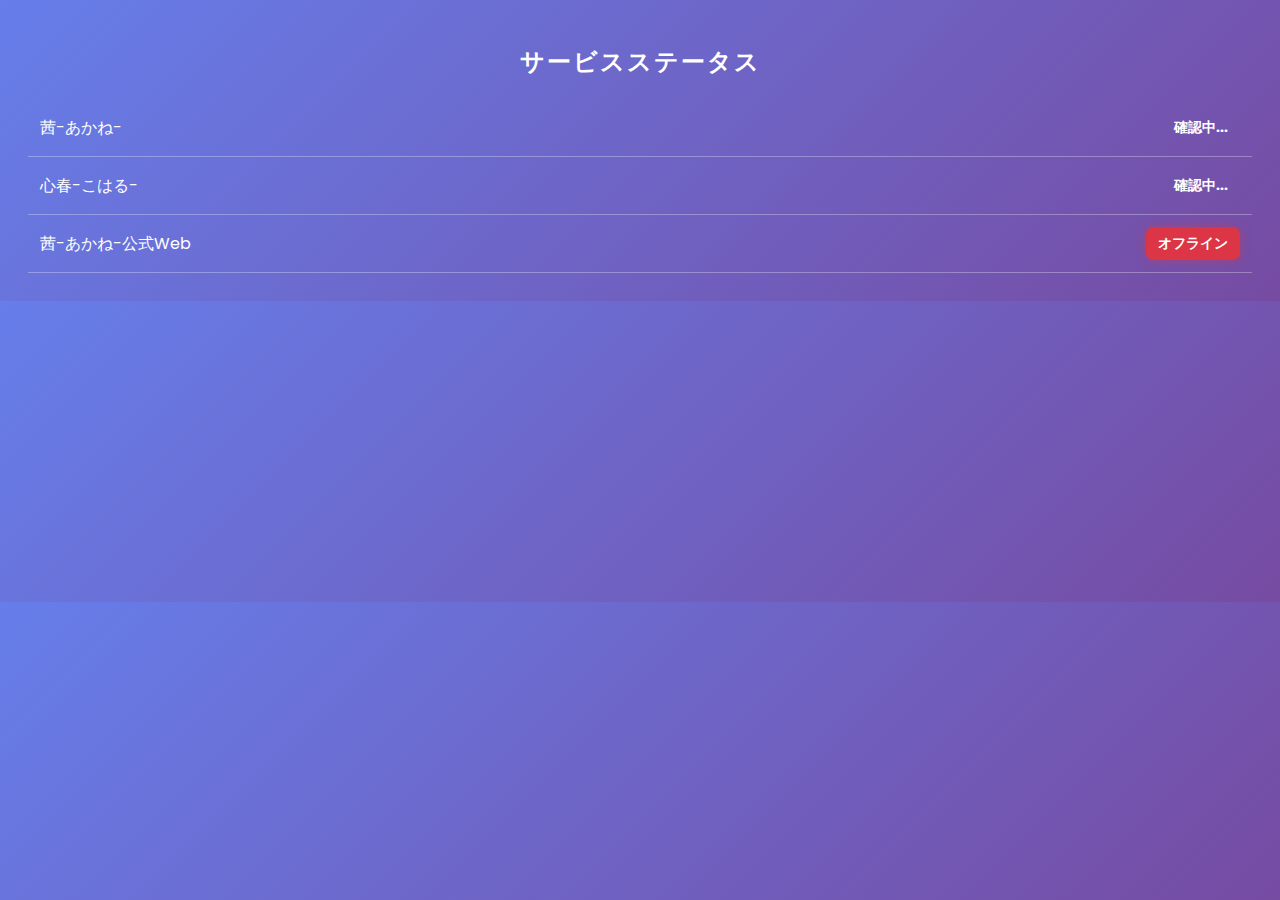
==== index.html @ b82a7595 "Add files via upload" ====
<!DOCTYPE html>
<html lang="ja">
<head>
    <meta charset="UTF-8">
    <meta name="viewport" content="width=device-width, initial-scale=1.0">
    <title>あおい サービスステータス</title>
    <link rel="stylesheet" href="styles.css">
</head>
<body>
    <h1>サービスステータス</h1>
    <div id="status-container">
        <div class="service">
            <span>茜-あかね-</span>
            <span id="discord-bot-status" class="status">確認中...</span>
        </div>
        <div class="service">
            <span>心春-こはる-</span>
            <span id="discord-bot-status" class="status">確認中...</span>
        </div>
        <div class="service">
            <span>茜-あかね-公式Web</span>
            <span id="github-pages-status" class="status">確認中...</span>
        </div>
    </div>
    <script src="script.js"></script>
</body>
</html>
---- styles.css ----
@import url('https://fonts.googleapis.com/css2?family=Poppins:wght@300;400;700&display=swap');

body {
    font-family: 'Poppins', sans-serif;
    text-align: center;
    background: linear-gradient(135deg, #667eea, #764ba2);
    color: white;
    padding: 20px;
}

.container {
    max-width: 500px;
    margin: 0 auto;
    background: rgba(255, 255, 255, 0.2);
    padding: 20px;
    border-radius: 12px;
    box-shadow: 0 4px 10px rgba(0, 0, 0, 0.2);
    backdrop-filter: blur(10px);
}

h1 {
    font-size: 24px;
    margin-bottom: 15px;
    text-transform: uppercase;
    letter-spacing: 2px;
}

#status-container {
    margin-top: 20px;
}

.service {
    display: flex;
    justify-content: space-between;
    align-items: center;
    padding: 12px;
    border-bottom: 1px solid rgba(255, 255, 255, 0.3);
}

.status {
    font-weight: bold;
    padding: 6px 12px;
    border-radius: 8px;
    font-size: 14px;
    transition: transform 0.3s ease-in-out, background 0.3s;
}

.status:hover {
    transform: scale(1.1);
}

.online {
    background: #28a745;
    color: white;
    box-shadow: 0 0 10px rgba(40, 167, 69, 0.5);
}

.offline {
    background: #dc3545;
    color: white;
    box-shadow: 0 0 10px rgba(220, 53, 69, 0.5);
}

.checking {
    background: #ffc107;
    color: black;
    box-shadow: 0 0 10px rgba(255, 193, 7, 0.5);
}
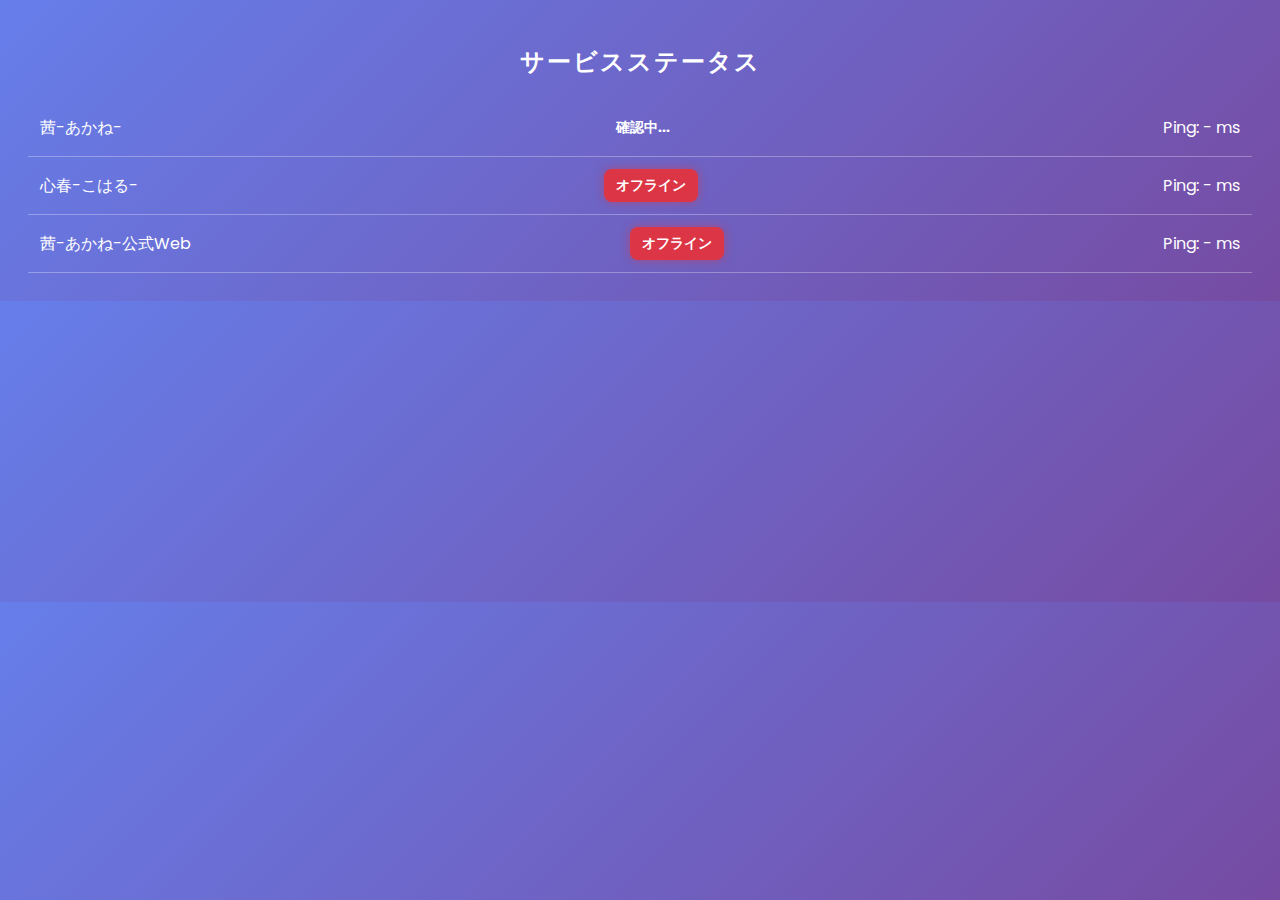
==== commit 693e17e8: "Update index.html" ====
--- a/index.html
+++ b/index.html
@@ -12,14 +12,17 @@
         <div class="service">
             <span>茜-あかね-</span>
             <span id="discord-bot-status" class="status">確認中...</span>
+            <span id="discord-bot-ping" class="ping">Ping: - ms</span>
         </div>
         <div class="service">
             <span>心春-こはる-</span>
-            <span id="discord-bot-status" class="status">確認中...</span>
+            <span id="discord-bot-status2" class="status">確認中...</span>
+            <span id="discord-bot-ping2" class="ping">Ping: - ms</span>
         </div>
         <div class="service">
             <span>茜-あかね-公式Web</span>
             <span id="github-pages-status" class="status">確認中...</span>
+            <span id="github-pages-ping" class="ping">Ping: - ms</span>
         </div>
     </div>
     <script src="script.js"></script>
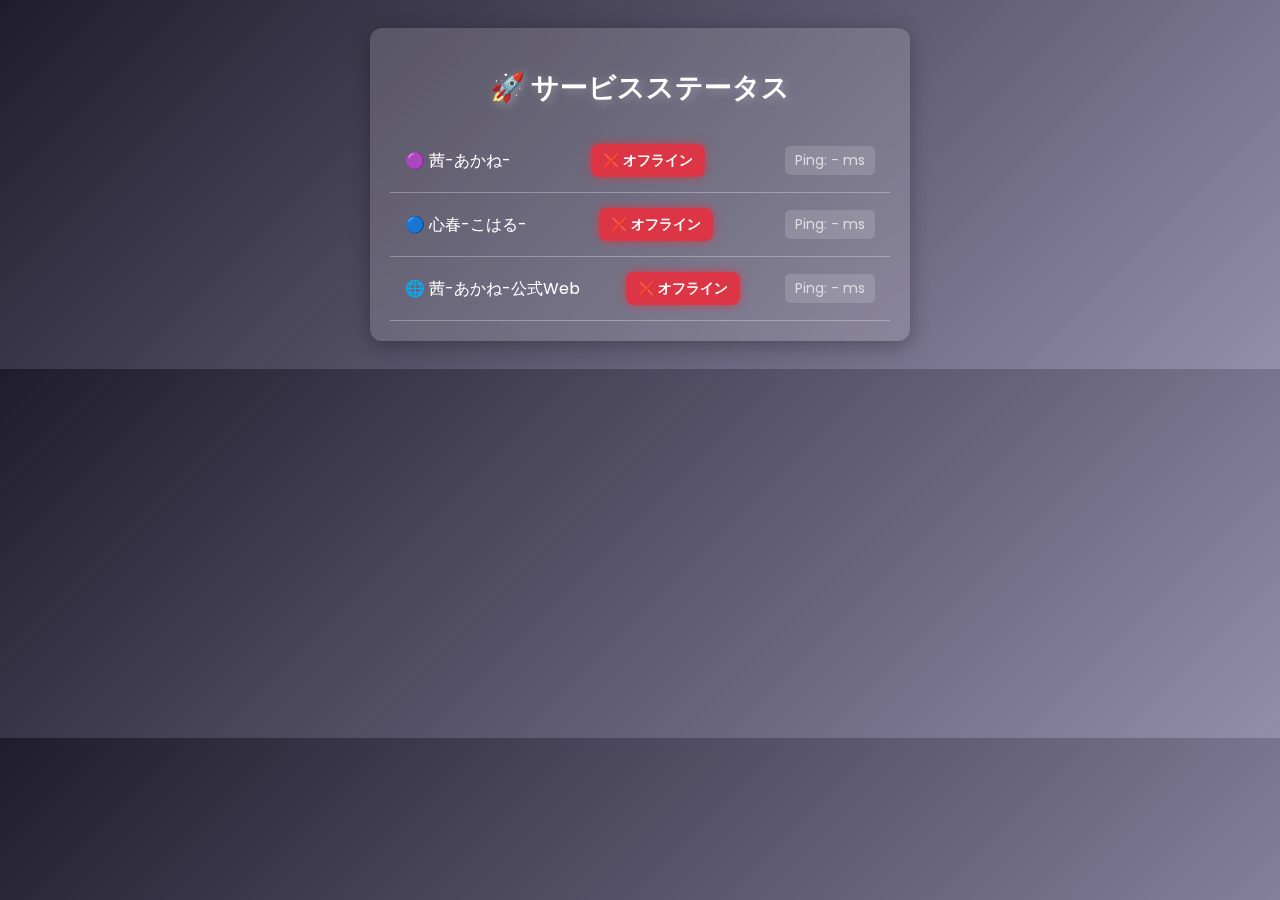
==== commit f75d9158: "もろもろ" ====
--- a/index.html
+++ b/index.html
@@ -7,22 +7,24 @@
     <link rel="stylesheet" href="styles.css">
 </head>
 <body>
-    <h1>サービスステータス</h1>
-    <div id="status-container">
-        <div class="service">
-            <span>茜-あかね-</span>
-            <span id="discord-bot-status" class="status">確認中...</span>
-            <span id="discord-bot-ping" class="ping">Ping: - ms</span>
-        </div>
-        <div class="service">
-            <span>心春-こはる-</span>
-            <span id="discord-bot-status2" class="status">確認中...</span>
-            <span id="discord-bot-ping2" class="ping">Ping: - ms</span>
-        </div>
-        <div class="service">
-            <span>茜-あかね-公式Web</span>
-            <span id="github-pages-status" class="status">確認中...</span>
-            <span id="github-pages-ping" class="ping">Ping: - ms</span>
+    <div class="container">
+        <h1>🚀 サービスステータス</h1>
+        <div id="status-container">
+            <div class="service">
+                <span>🟣 茜-あかね-</span>
+                <span id="discord-bot-status" class="status">確認中...</span>
+                <span id="discord-bot-ping" class="ping">Ping: - ms</span>
+            </div>
+            <div class="service">
+                <span>🔵 心春-こはる-</span>
+                <span id="discord-bot-status2" class="status">確認中...</span>
+                <span id="discord-bot-ping2" class="ping">Ping: - ms</span>
+            </div>
+            <div class="service">
+                <span>🌐 茜-あかね-公式Web</span>
+                <span id="github-pages-status" class="status">確認中...</span>
+                <span id="github-pages-ping" class="ping">Ping: - ms</span>
+            </div>
         </div>
     </div>
     <script src="script.js"></script>
--- a/styles.css
+++ b/styles.css
@@ -3,7 +3,7 @@
 body {
     font-family: 'Poppins', sans-serif;
     text-align: center;
-    background: linear-gradient(135deg, #667eea, #764ba2);
+    background: linear-gradient(135deg, #1f1c2c, #928dab);
     color: white;
     padding: 20px;
 }
@@ -11,18 +11,19 @@
 .container {
     max-width: 500px;
     margin: 0 auto;
-    background: rgba(255, 255, 255, 0.2);
+    background: rgba(255, 255, 255, 0.15);
     padding: 20px;
     border-radius: 12px;
-    box-shadow: 0 4px 10px rgba(0, 0, 0, 0.2);
-    backdrop-filter: blur(10px);
+    box-shadow: 0 4px 20px rgba(0, 0, 0, 0.3);
+    backdrop-filter: blur(15px);
+    animation: fadeIn 1s ease-in-out;
 }
 
 h1 {
-    font-size: 24px;
-    margin-bottom: 15px;
-    text-transform: uppercase;
-    letter-spacing: 2px;
+    font-size: 28px;
+    margin-bottom: 20px;
+    font-weight: 700;
+    text-shadow: 2px 2px 10px rgba(255, 255, 255, 0.3);
 }
 
 #status-container {
@@ -33,8 +34,13 @@
     display: flex;
     justify-content: space-between;
     align-items: center;
-    padding: 12px;
+    padding: 15px;
     border-bottom: 1px solid rgba(255, 255, 255, 0.3);
+    transition: transform 0.3s ease-in-out;
+}
+
+.service:hover {
+    transform: scale(1.05);
 }
 
 .status {
@@ -45,24 +51,46 @@
     transition: transform 0.3s ease-in-out, background 0.3s;
 }
 
-.status:hover {
-    transform: scale(1.1);
-}
-
 .online {
     background: #28a745;
     color: white;
-    box-shadow: 0 0 10px rgba(40, 167, 69, 0.5);
+    box-shadow: 0 0 10px rgba(40, 167, 69, 0.8);
 }
 
 .offline {
     background: #dc3545;
     color: white;
-    box-shadow: 0 0 10px rgba(220, 53, 69, 0.5);
+    box-shadow: 0 0 10px rgba(220, 53, 69, 0.8);
+}
+
+.maintenance {
+    background: #ff9800;
+    color: white;
+    box-shadow: 0 0 10px rgba(255, 152, 0, 0.8);
 }
 
 .checking {
-    background: #ffc107;
-    color: black;
-    box-shadow: 0 0 10px rgba(255, 193, 7, 0.5);
+    background: #17a2b8;
+    color: white;
+    box-shadow: 0 0 10px rgba(23, 162, 184, 0.8);
 }
+
+.ping {
+    font-size: 14px;
+    color: #ddd;
+    padding: 4px 10px;
+    border-radius: 5px;
+    background: rgba(255, 255, 255, 0.15);
+    transition: transform 0.2s;
+}
+
+.ping:hover {
+    transform: scale(1.1);
+    background: rgba(255, 255, 255, 0.3);
+}
+
+/* フェードインアニメーション */
+@keyframes fadeIn {
+    from { opacity: 0; transform: translateY(-10px); }
+    to { opacity: 1; transform: translateY(0); }
+}
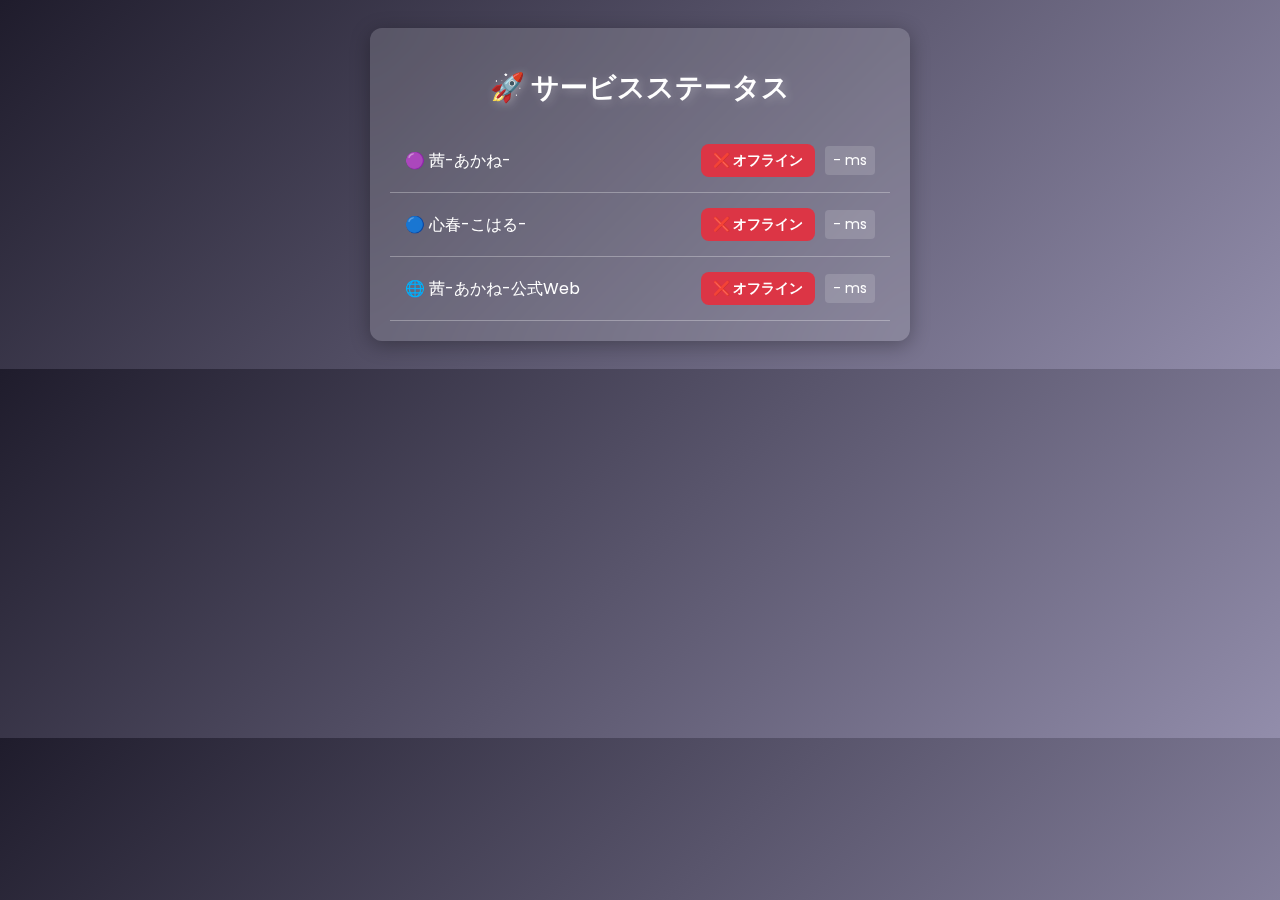
==== commit 8c9380f9: "もう一度" ====
--- a/index.html
+++ b/index.html
@@ -12,18 +12,24 @@
         <div id="status-container">
             <div class="service">
                 <span>🟣 茜-あかね-</span>
-                <span id="discord-bot-status" class="status">確認中...</span>
-                <span id="discord-bot-ping" class="ping">Ping: - ms</span>
+                <div class="status-container">
+                    <span id="discord-bot-status" class="status">確認中...</span>
+                    <span id="discord-bot-ping" class="ping">- ms</span>
+                </div>
             </div>
             <div class="service">
                 <span>🔵 心春-こはる-</span>
-                <span id="discord-bot-status2" class="status">確認中...</span>
-                <span id="discord-bot-ping2" class="ping">Ping: - ms</span>
+                <div class="status-container">
+                    <span id="discord-bot-status2" class="status">確認中...</span>
+                    <span id="discord-bot-ping2" class="ping">- ms</span>
+                </div>
             </div>
             <div class="service">
                 <span>🌐 茜-あかね-公式Web</span>
-                <span id="github-pages-status" class="status">確認中...</span>
-                <span id="github-pages-ping" class="ping">Ping: - ms</span>
+                <div class="status-container">
+                    <span id="github-pages-status" class="status">確認中...</span>
+                    <span id="github-pages-ping" class="ping">- ms</span>
+                </div>
             </div>
         </div>
     </div>
--- a/styles.css
+++ b/styles.css
@@ -43,54 +43,39 @@
     transform: scale(1.05);
 }
 
+.status-container {
+    display: flex;
+    align-items: center;
+    gap: 10px;
+}
+
 .status {
     font-weight: bold;
     padding: 6px 12px;
     border-radius: 8px;
     font-size: 14px;
-    transition: transform 0.3s ease-in-out, background 0.3s;
+    transition: background 0.3s, transform 0.3s ease-in-out;
 }
 
 .online {
     background: #28a745;
     color: white;
-    box-shadow: 0 0 10px rgba(40, 167, 69, 0.8);
 }
 
 .offline {
     background: #dc3545;
     color: white;
-    box-shadow: 0 0 10px rgba(220, 53, 69, 0.8);
 }
 
 .maintenance {
     background: #ff9800;
     color: white;
-    box-shadow: 0 0 10px rgba(255, 152, 0, 0.8);
-}
-
-.checking {
-    background: #17a2b8;
-    color: white;
-    box-shadow: 0 0 10px rgba(23, 162, 184, 0.8);
 }
 
 .ping {
     font-size: 14px;
-    color: #ddd;
-    padding: 4px 10px;
-    border-radius: 5px;
+    color: #fff;
+    padding: 4px 8px;
+    border-radius: 4px;
     background: rgba(255, 255, 255, 0.15);
-    transition: transform 0.2s;
 }
-
-.ping:hover {
-    transform: scale(1.1);
-    background: rgba(255, 255, 255, 0.3);
-}
-
-/* フェードインアニメーション */
-@keyframes fadeIn {
-    from { opacity: 0; transform: translateY(-10px); }
-    to { opacity: 1; transform: translateY(0); }
-}
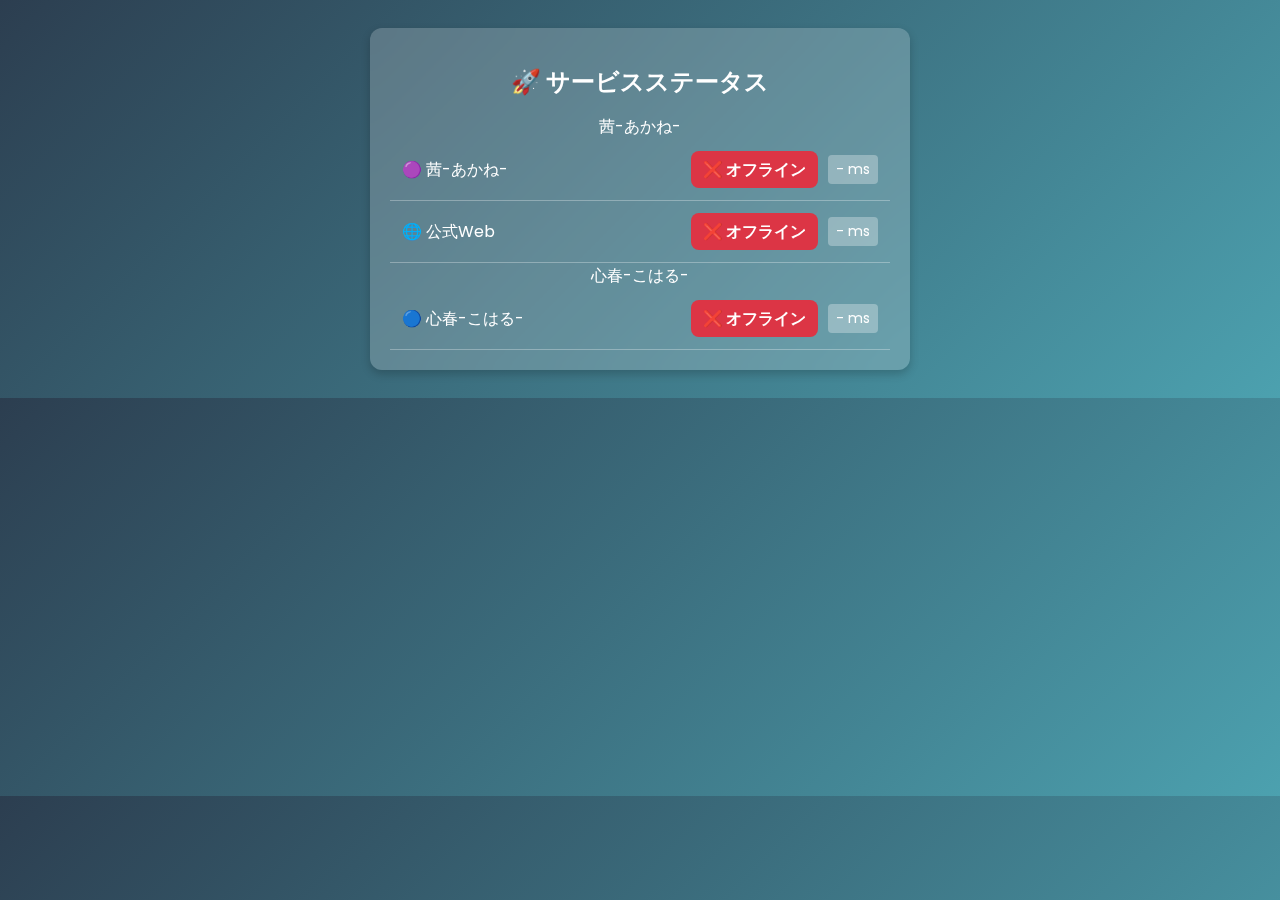
==== commit 6028277d: "すべての変更" ====
--- a/index.html
+++ b/index.html
@@ -3,32 +3,34 @@
 <head>
     <meta charset="UTF-8">
     <meta name="viewport" content="width=device-width, initial-scale=1.0">
-    <title>あおい サービスステータス</title>
+    <title>サービスステータス</title>
     <link rel="stylesheet" href="styles.css">
 </head>
 <body>
     <div class="container">
         <h1>🚀 サービスステータス</h1>
         <div id="status-container">
+            <section>茜-あかね-</section>
             <div class="service">
                 <span>🟣 茜-あかね-</span>
-                <div class="status-container">
+                <div class="status-wrapper">
                     <span id="discord-bot-status" class="status">確認中...</span>
                     <span id="discord-bot-ping" class="ping">- ms</span>
                 </div>
             </div>
             <div class="service">
+                <span>🌐 公式Web</span>
+                <div class="status-wrapper">
+                    <span id="github-pages-status" class="status">確認中...</span>
+                    <span id="github-pages-ping" class="ping">- ms</span>
+                </div>
+            </div>
+            <section>心春-こはる-</section>
+            <div class="service">
                 <span>🔵 心春-こはる-</span>
-                <div class="status-container">
+                <div class="status-wrapper">
                     <span id="discord-bot-status2" class="status">確認中...</span>
                     <span id="discord-bot-ping2" class="ping">- ms</span>
-                </div>
-            </div>
-            <div class="service">
-                <span>🌐 茜-あかね-公式Web</span>
-                <div class="status-container">
-                    <span id="github-pages-status" class="status">確認中...</span>
-                    <span id="github-pages-ping" class="ping">- ms</span>
                 </div>
             </div>
         </div>
--- a/styles.css
+++ b/styles.css
@@ -3,47 +3,37 @@
 body {
     font-family: 'Poppins', sans-serif;
     text-align: center;
-    background: linear-gradient(135deg, #1f1c2c, #928dab);
+    background: linear-gradient(135deg, #2c3e50, #4ca1af);
     color: white;
     padding: 20px;
 }
 
 .container {
     max-width: 500px;
-    margin: 0 auto;
-    background: rgba(255, 255, 255, 0.15);
+    margin: auto;
+    background: rgba(255, 255, 255, 0.2);
     padding: 20px;
     border-radius: 12px;
-    box-shadow: 0 4px 20px rgba(0, 0, 0, 0.3);
-    backdrop-filter: blur(15px);
+    box-shadow: 0 4px 10px rgba(0, 0, 0, 0.2);
+    backdrop-filter: blur(10px);
     animation: fadeIn 1s ease-in-out;
 }
 
 h1 {
-    font-size: 28px;
-    margin-bottom: 20px;
-    font-weight: 700;
-    text-shadow: 2px 2px 10px rgba(255, 255, 255, 0.3);
-}
-
-#status-container {
-    margin-top: 20px;
+    font-size: 24px;
+    margin-bottom: 15px;
+    text-transform: uppercase;
 }
 
 .service {
     display: flex;
     justify-content: space-between;
     align-items: center;
-    padding: 15px;
+    padding: 12px;
     border-bottom: 1px solid rgba(255, 255, 255, 0.3);
-    transition: transform 0.3s ease-in-out;
 }
 
-.service:hover {
-    transform: scale(1.05);
-}
-
-.status-container {
+.status-wrapper {
     display: flex;
     align-items: center;
     gap: 10px;
@@ -53,29 +43,16 @@
     font-weight: bold;
     padding: 6px 12px;
     border-radius: 8px;
-    font-size: 14px;
-    transition: background 0.3s, transform 0.3s ease-in-out;
-}
-
-.online {
-    background: #28a745;
-    color: white;
-}
-
-.offline {
-    background: #dc3545;
-    color: white;
-}
-
-.maintenance {
-    background: #ff9800;
-    color: white;
+    transition: background 0.3s, transform 0.3s;
 }
 
 .ping {
     font-size: 14px;
-    color: #fff;
+    background: rgba(255, 255, 255, 0.3);
     padding: 4px 8px;
     border-radius: 4px;
-    background: rgba(255, 255, 255, 0.15);
 }
+
+.online { background: #28a745; color: white; }
+.offline { background: #dc3545; color: white; }
+.maintenance { background: #ff9800; color: white; }
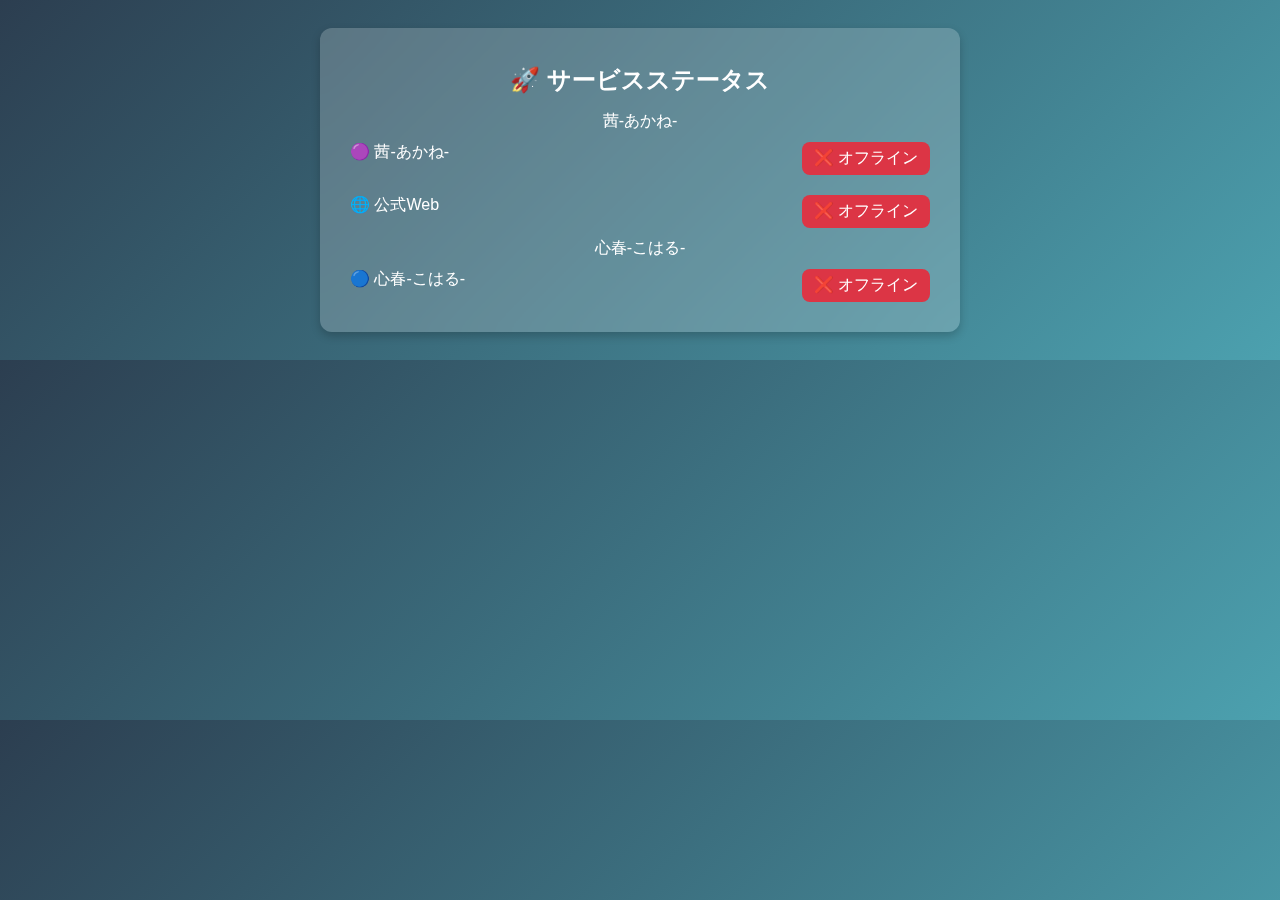
==== commit 15fc4812: "あ" ====
--- a/index.html
+++ b/index.html
@@ -9,6 +9,7 @@
 <body>
     <div class="container">
         <h1>🚀 サービスステータス</h1>
+        <div id="alert-box" class="alert-box" style="display: none;"></div>
         <div id="status-container">
             <section>茜-あかね-</section>
             <div class="service">
--- a/styles.css
+++ b/styles.css
@@ -1,7 +1,5 @@
-@import url('https://fonts.googleapis.com/css2?family=Poppins:wght@300;400;700&display=swap');
-
 body {
-    font-family: 'Poppins', sans-serif;
+    font-family: Arial, sans-serif;
     text-align: center;
     background: linear-gradient(135deg, #2c3e50, #4ca1af);
     color: white;
@@ -9,28 +7,24 @@
 }
 
 .container {
-    max-width: 500px;
+    max-width: 600px;
     margin: auto;
     background: rgba(255, 255, 255, 0.2);
     padding: 20px;
     border-radius: 12px;
     box-shadow: 0 4px 10px rgba(0, 0, 0, 0.2);
     backdrop-filter: blur(10px);
-    animation: fadeIn 1s ease-in-out;
 }
 
 h1 {
     font-size: 24px;
     margin-bottom: 15px;
-    text-transform: uppercase;
 }
 
 .service {
     display: flex;
     justify-content: space-between;
-    align-items: center;
-    padding: 12px;
-    border-bottom: 1px solid rgba(255, 255, 255, 0.3);
+    padding: 10px;
 }
 
 .status-wrapper {
@@ -40,19 +34,19 @@
 }
 
 .status {
-    font-weight: bold;
     padding: 6px 12px;
     border-radius: 8px;
-    transition: background 0.3s, transform 0.3s;
 }
 
-.ping {
-    font-size: 14px;
-    background: rgba(255, 255, 255, 0.3);
-    padding: 4px 8px;
-    border-radius: 4px;
+.online { background: #28a745; }
+.maintenance { background: #ff9800; }
+.offline { background: #dc3545; }
+
+.alert-box {
+    background: #ff5555;
+    color: white;
+    padding: 10px;
+    margin-bottom: 15px;
+    border-radius: 8px;
+    display: none;
 }
-
-.online { background: #28a745; color: white; }
-.offline { background: #dc3545; color: white; }
-.maintenance { background: #ff9800; color: white; }
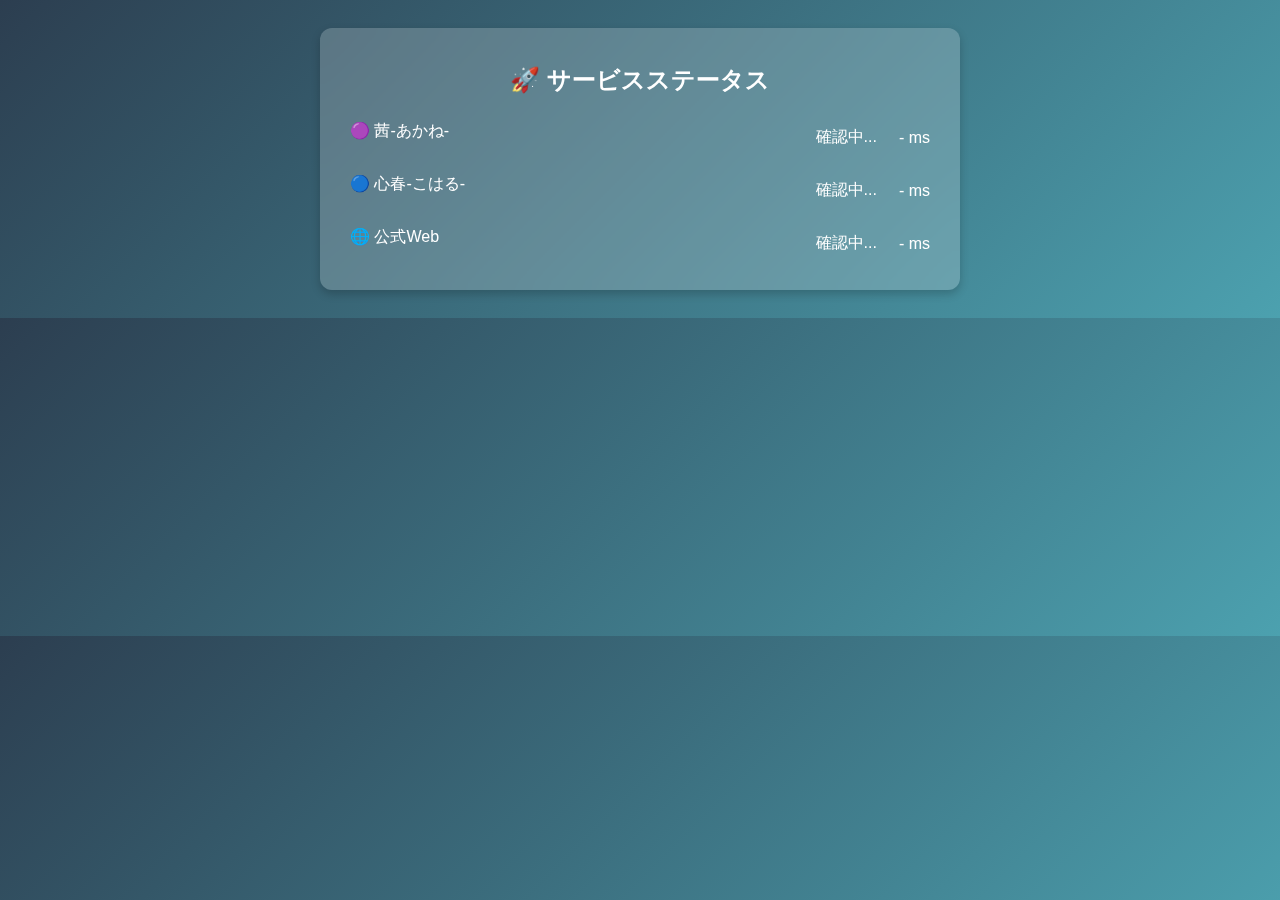
==== commit 8cf737d4: "変更" ====
--- a/index.html
+++ b/index.html
@@ -11,27 +11,25 @@
         <h1>🚀 サービスステータス</h1>
         <div id="alert-box" class="alert-box" style="display: none;"></div>
         <div id="status-container">
-            <section>茜-あかね-</section>
             <div class="service">
                 <span>🟣 茜-あかね-</span>
                 <div class="status-wrapper">
-                    <span id="discord-bot-status" class="status">確認中...</span>
-                    <span id="discord-bot-ping" class="ping">- ms</span>
+                    <span id="akane-status" class="status">確認中...</span>
+                    <span id="akane-ping" class="ping">- ms</span>
+                </div>
+            </div>
+            <div class="service">
+                <span>🔵 心春-こはる-</span>
+                <div class="status-wrapper">
+                    <span id="koharu-status" class="status">確認中...</span>
+                    <span id="koharu-ping" class="ping">- ms</span>
                 </div>
             </div>
             <div class="service">
                 <span>🌐 公式Web</span>
                 <div class="status-wrapper">
-                    <span id="github-pages-status" class="status">確認中...</span>
-                    <span id="github-pages-ping" class="ping">- ms</span>
-                </div>
-            </div>
-            <section>心春-こはる-</section>
-            <div class="service">
-                <span>🔵 心春-こはる-</span>
-                <div class="status-wrapper">
-                    <span id="discord-bot-status2" class="status">確認中...</span>
-                    <span id="discord-bot-ping2" class="ping">- ms</span>
+                    <span id="website-status" class="status">確認中...</span>
+                    <span id="website-ping" class="ping">- ms</span>
                 </div>
             </div>
         </div>
